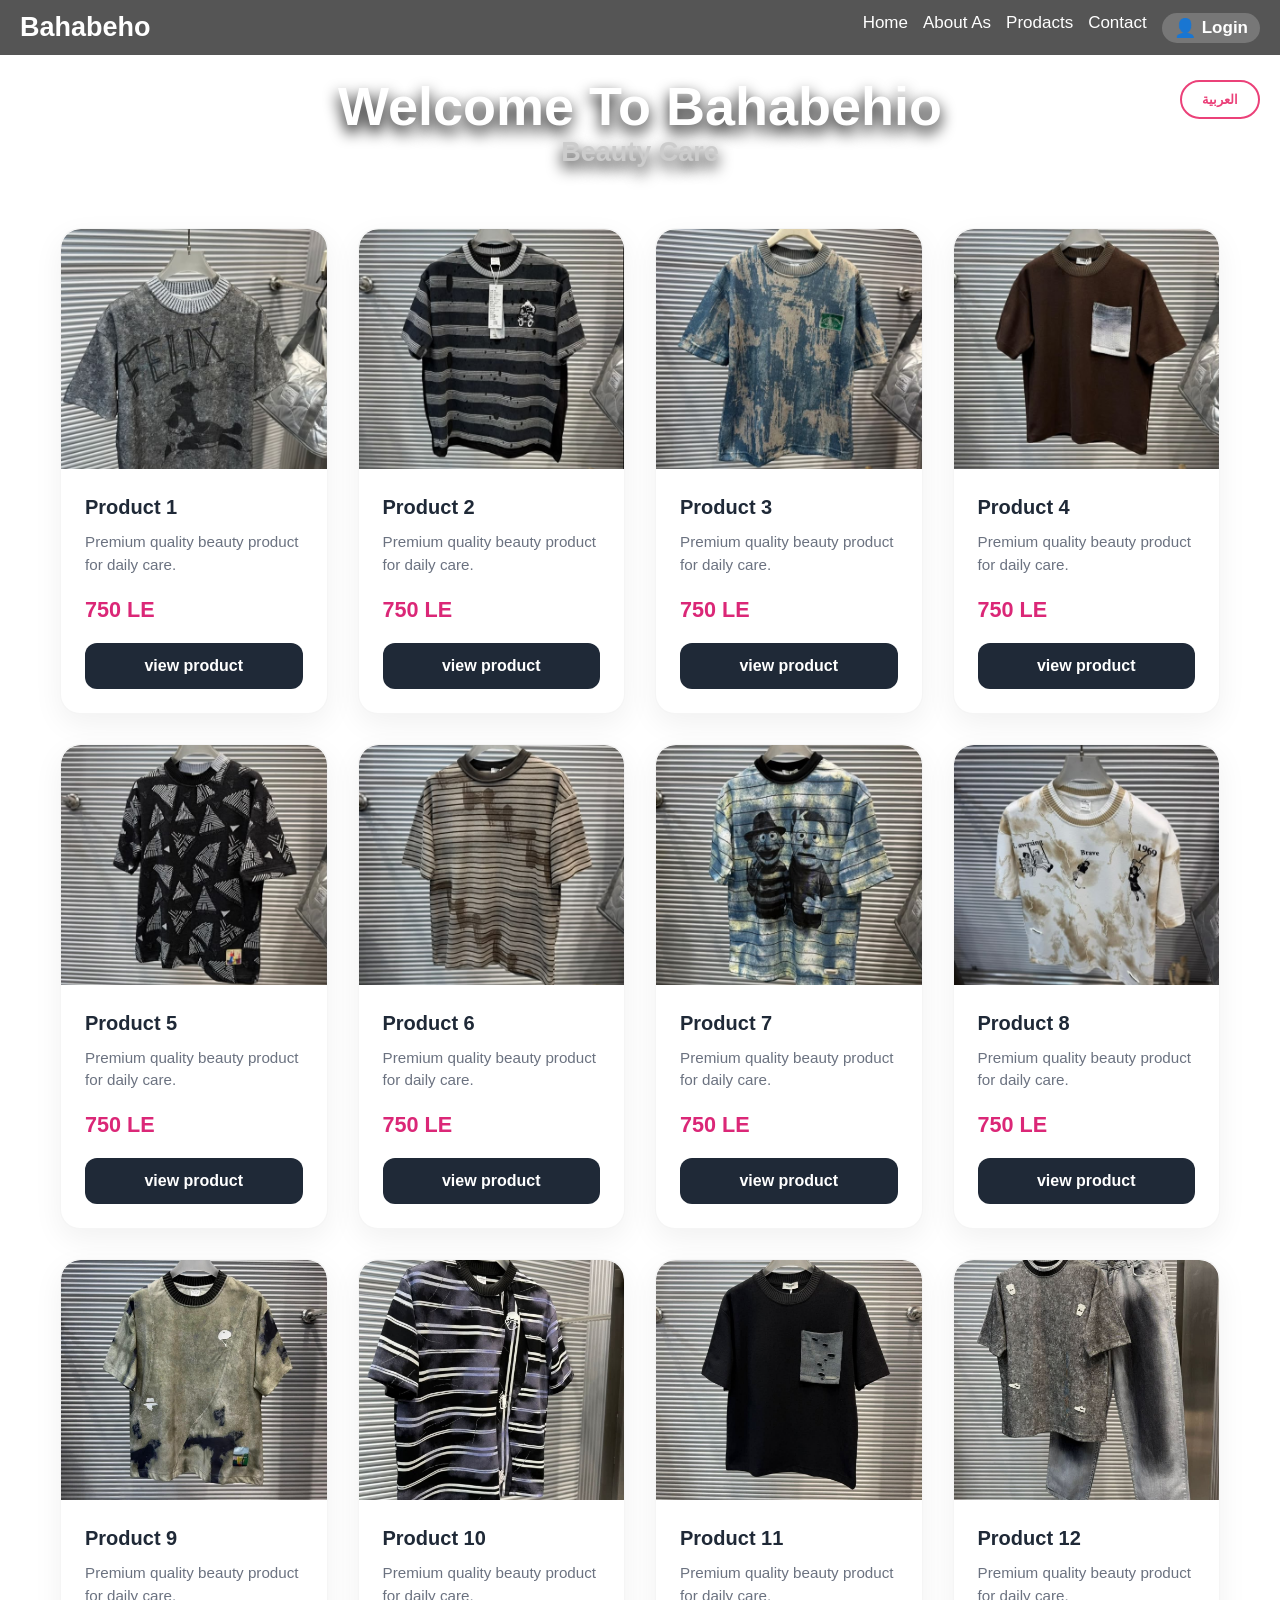
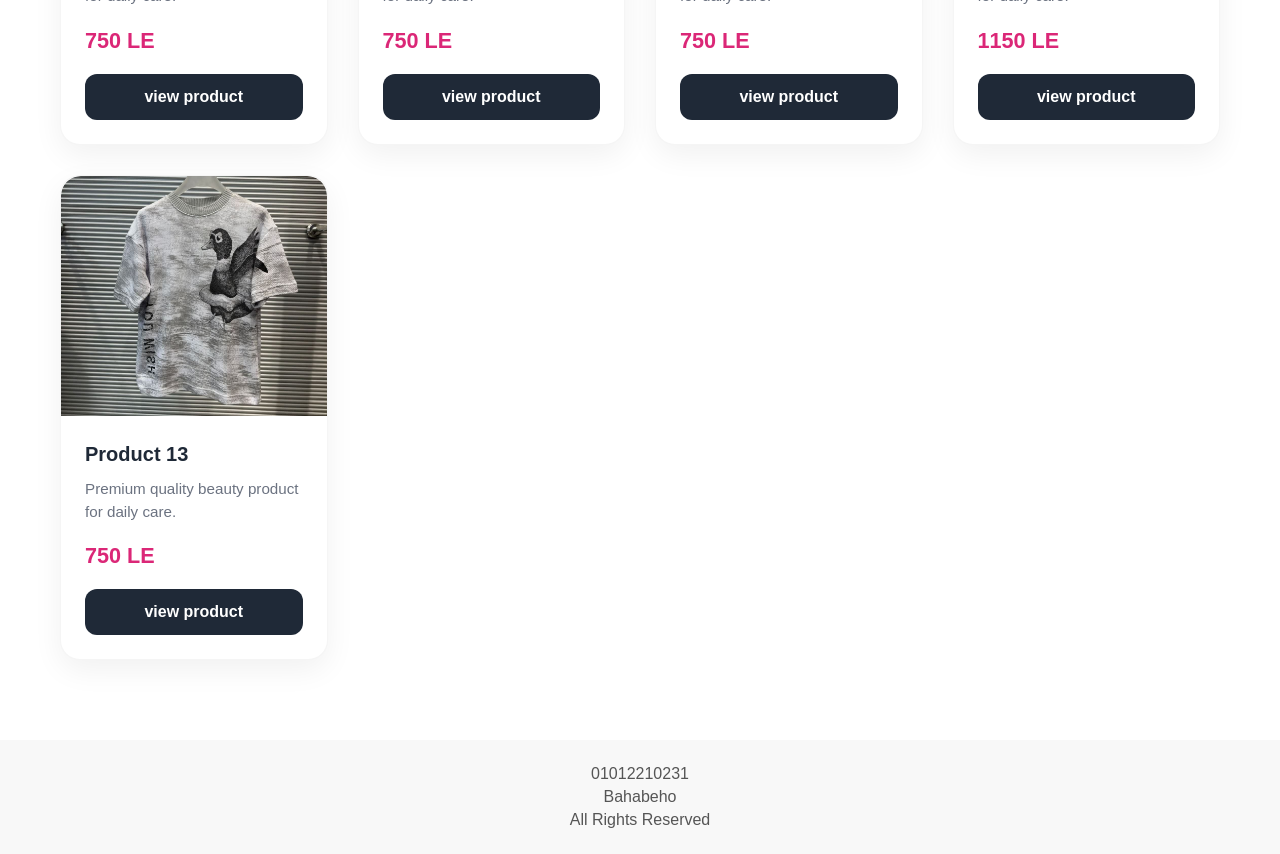
==== index.html @ 0ee32970 "todayyyyy" ====
<!DOCTYPE html>
<html lang="en">
<head>
    <meta charset="UTF-8">
    <meta name="viewport" content="width=device-width, initial-scale=1.0">
    <title>Bahabeho</title>
    <link rel="stylesheet" href="derma.css">
    <style>
        /* Admin icon in navbar */
        .admin-nav-link {
            display: flex;
            align-items: center;
            gap: 6px;
            text-decoration: none;
            color: white;
            font-size: 17px;
            transition: 0.3s;
            background: rgba(255,255,255,0.2);
            padding: 4px 12px;
            border-radius: 20px;
            font-weight: bold;
        }
        .admin-nav-link:hover { color: #ffe0ec; background: rgba(255,255,255,0.3); }
        .admin-icon { font-size: 18px; }
    </style>
</head>
<body>

    <nav>
    <div class="logo">Bahabeho</div>
    <div class="menu-toggle" onclick="toggleMenu()">☰</div>
    <ul id="navMenu">
        <li class="close-btn" onclick="toggleMenu()">✖</li>
        <li><a href="#">Home</a></li>
        <li><a href="about.html">About As</a></li>
        <li><a href="prodact.html">Prodacts</a></li>
        <li><a href="contant.html">Contact</a></li>
        <li>
            <a href="admin.html" class="admin-nav-link" id="adminNavLink" title="Admin">
                <span class="admin-icon">👤</span> Login
            </a>
        </li>
    </ul>
    </nav>
    
    <div class="header">
    <h1>Welcome To Bahabeho</h1>
    <p> </p>
    </div>
    
    <div class="content" id="contaner"></div>
    
    <!-- IndexedDB Database Layer -->
    <script src="db.js"></script>
    <!-- Shared data store -->
    <script src="products.js"></script>

    <script>
    document.write('<button id="langBtn" onclick="toggleLang()" style="position:fixed;top:80px;right:20px;z-index:1001;padding:10px 20px;background:white;border:2px solid rgb(235, 65, 121);border-radius:20px;cursor:pointer;font-weight:bold;color:rgb(235, 65, 121)">العربية</button>');

    function toggleLang() {
        var lang = localStorage.getItem("lang") || "en";
        var newLang = lang === "en" ? "ar" : "en";
        localStorage.setItem("lang", newLang);
        document.body.dir = newLang === "ar" ? "rtl" : "ltr";
        document.getElementById("langBtn").textContent = newLang === "en" ? "العربية" : "English";
        renderProducts();
        updateNavAndHeader();
        updateAdminIcon();
    }

    function getProductName(product) {
        var lang = localStorage.getItem("lang") || "en";
        return lang === "ar" ? product.nameAr : product.nameEn;
    }
    
    function getImgSrc(p) {
        return p.imageData || p.image || '';
    }

    function renderProducts() {
        DermaCareDB.getAllProducts(function(err, products) {
            if (err || !products || !products.length) {
                DermaCareDB.seedIfEmpty(DEFAULT_PRODUCTS, function() {
                    DermaCareDB.getAllProducts(function(e2, prods) { _doRender(prods || []); });
                });
                return;
            }
            _doRender(products);
        });
    }

    function _doRender(contants) {
        var contant = document.getElementById("contaner");
        contant.innerHTML = "";
        var btnText = localStorage.getItem("lang") === "ar" ? "عرض المنتج" : "view product";
        contants = contants.sort(function(a,b){ return (a.createdAt||0)-(b.createdAt||0); });

        contants.forEach(function(content) {
            var imgSrc = getImgSrc(content);
            var imgTag = imgSrc
                ? "<img src='" + imgSrc + "' onclick='goToprodact(" + content.id + ")' onerror=\"this.style.background='#fde8ec';this.src=''\">"
                : "<div style='width:100%;height:100%;background:#fde8ec;display:flex;align-items:center;justify-content:center;font-size:2.5rem;cursor:pointer' onclick='goToprodact(" + content.id + ")'></div>";
            
            var descText = content.description || (localStorage.getItem("lang") === "ar" ? "منتج عالي الجودة للعناية بجمالك." : "Premium quality beauty product for daily care.");
            
            contant.innerHTML += "<div class='card'>" 
                + "<div class='card-img-wrapper'>" + imgTag + "</div>"
                + "<div class='card-body'>"
                + "<h3 onclick='goToprodact(" + content.id + ")'>" + getProductName(content) + "</h3>"
                + "<p class='card-desc'>" + descText + "</p>"
                + "<div class='price'>" + content.price + " LE</div>"
                + "<button class='btn' onclick='goToprodact(" + content.id + ")'>" + btnText + "</button>"
                + "</div></div>";
        });
    }
    
    function updateNavAndHeader() {
        var lang = localStorage.getItem("lang") || "en";
        var navLinks = document.querySelectorAll("#navMenu li a:not(.admin-nav-link)");
        if (navLinks[0]) navLinks[0].textContent = lang === "ar" ? "الرئيسية" : "Home";
        if (navLinks[1]) navLinks[1].textContent = lang === "ar" ? "عن الشركة" : "About As";
        if (navLinks[2]) navLinks[2].textContent = lang === "ar" ? "المنتجات" : "Prodacts";
        if (navLinks[3]) navLinks[3].textContent = lang === "ar" ? "اتصل بنا" : "Contact";
        
        var headerH1 = document.querySelector(".header h1");
        if (headerH1) headerH1.textContent = lang === "ar" ? "مرحباً بك في بها بيهو" : "Welcome To Bahabehio";
        
        var headerP = document.querySelector(".header p");
        if (headerP) headerP.textContent = lang === "ar" ? "العناية بالجمال" : "Beauty Care";
        
        var footerText = document.getElementById("footerText");
        if (footerText) footerText.textContent = lang === "ar" ? "جميع الحقوق محفوظة" : "All Rights Reserved";
    }

    function updateAdminIcon() {
        var adminLink = document.getElementById("adminNavLink");
        var lang = localStorage.getItem("lang") || "en";
        if (adminLink) {
            if (DC_isAdminLoggedIn()) {
                adminLink.innerHTML = '<span class="admin-icon">⚙️</span> ' + (lang === "ar" ? "لوحة التحكم" : "Admin");
            } else {
                adminLink.innerHTML = '<span class="admin-icon">👤</span> ' + (lang === "ar" ? "تسجيل الدخول" : "Login");
            }
        }
    }
    
    document.addEventListener("DOMContentLoaded", function() {
        var savedLang = localStorage.getItem("lang");
        if (savedLang) {
            document.body.dir = savedLang === "ar" ? "rtl" : "ltr";
            document.getElementById("langBtn").textContent = savedLang === "en" ? "العربية" : "English";
        }
        renderProducts();
        updateNavAndHeader();
        updateAdminIcon();
    });
    
    function goToprodact(id) {
        window.location.href = "image.html?id=" + id;
    }
    
    function toggleMenu() {
        document.getElementById("navMenu").classList.toggle("active");
    }
    </script>
    
    <footer>
     <p>01012210231</p>
     <p>Bahabeho</p>
     <p id="footerText">All Rights Reserved</p>
    </footer>
<script>
    var prodacts = [
        {id: 1, price: 750, image: "WhatsApp Image 2026-06-13 at 2.12.06 AM.jpeg" },
        {id: 2, price: 750, image: "WhatsApp Image 2026-06-13 at 2.12.07 AM.jpeg" },
        {id: 3, price: 750, image: "WhatsApp Image 2026-06-13 at 2.12.08 AM.jpeg" },
        {id: 4, price: 750, image: "WhatsApp Image 2026-06-13 at 2.12.07 AM (1).jpeg" },
        {id: 5, price: 750, image: "WhatsApp Image 2026-06-13 at 2.12.07 AM (2).jpeg" },
        {id: 6, price: 750, image: "WhatsApp Image 2026-06-13 at 2.12.07 AM (3).jpeg" },
        {id: 7, price: 750, image: "WhatsApp Image 2026-06-13 at 2.12.08 AM (2).jpeg" },
        {id: 8, price: 750, image: "WhatsApp Image 2026-06-13 at 2.12.08 AM (1).jpeg" },
        {id: 9, price: 750, image: "photo_2026-06-13_13-56-16.jpg" },
        {id: 10, price: 750, image: "photo_2026-06-13_13-56-33.jpg" },
        {id: 11, price: 750, image: "photo_2026-06-13_13-56-55.jpg" },
        {id: 12, price: 1150, image: "photo_2026-06-13_13-57-22.jpg" },
        {id: 13, price: 750, image: "photo_2026-06-13_13-57-44.jpg" }
    ];
</script>
</body>
</html>
---- derma.css ----
body{
    margin: 0px;
    padding: 0px;
    font-family:Arial, Helvetica, sans-serif ;
    background-image: url(photo_2025-11-27_19-40-16.jpg);
    background-repeat: no-repeat;
    background-size: cover;
}
nav {
    background-color: #555555;
    display: flex;
    justify-content: space-between;
    align-items: center;
    color: white;
    padding: 12px 20px;
    position: sticky;
    top: 0;
    z-index: 1000;
}

/* LOGO */
nav .logo {
    font-size: 27px;
    font-weight: bold;
}

/* MENU */
nav ul {
    list-style: none;
    display: flex;
    gap: 15px;
    
}

/* LINKS */
nav ul li a {
    text-decoration: none;
    color: white;
    font-size: 17px;
    transition: 0.3s;

}

nav ul li a:hover {
    color: lightgray;
}
/* زر X */
.close-btn {
    align-self: flex-end;
    font-size: 24px;
    cursor: pointer;
    padding:  20px;
    color: white;
}

/* إخفاء X في الديسكتوب */
@media (min-width: 769px) {
    .close-btn {
        display: none;
    }
}


/* HAMBURGER */
.menu-toggle {
    display: none;
    font-size: 26px;
    cursor: pointer;
}

/* ---------- MOBILE ---------- */
@media (max-width: 768px) {
    .menu-toggle {
        display: block;
    }

    nav ul {
        position: absolute;
        top: 40px;
        left: 0;
        width: 100%;
        background-color: #555555;
        flex-direction: column;
        align-items: center;
        display: none;
    }

    nav ul.active {
        display: flex;
    }

    nav ul li {
        margin:7px 0;
    }
}

.header{
     
    background-image: url(photo_2025-12-14_16-51-54.jpg);
    font-size: 27px;
    font-weight: bold;
    padding: 20px;
    text-align: center;
    color: white;
    background-repeat: no-repeat;
    background-size: cover;
}
.header h1 {
text-shadow: 0px 7px 15px rgb(0, 0, 0);
}
.header p {
text-shadow: 0px 7px 15px rgb(0, 0, 0);
color: #cccccc;
}
footer{
    margin-top: 5px;
    padding: 15px;
    text-align: center;
    color: white;
    background-color: #555555;
}
footer p{
    margin: 5px 0px;
    font-size: 16px;
}
/* --- Modern Product Card Design --- */
.content, .prodact {
    display: grid;
    grid-template-columns: repeat(4, 1fr);
    gap: 30px;
    padding: 40px 20px;
    max-width: 1200px;
    margin: 0 auto;
}

@media (max-width: 1024px) {
    .content, .prodact {
        grid-template-columns: repeat(3, 1fr);
    }
}

@media (max-width: 768px) {
    .content, .prodact {
        grid-template-columns: repeat(2, 1fr);
        gap: 20px;
        padding: 30px 15px;
    }
}

@media (max-width: 480px) {
    .content, .prodact {
        grid-template-columns: 1fr;
    }
}

.card, .car {
    background-color: #ffffff;
    border-radius: 20px;
    overflow: hidden;
    box-shadow: 0 10px 30px rgba(0, 0, 0, 0.06);
    transition: all 0.3s cubic-bezier(0.25, 0.8, 0.25, 1);
    display: flex;
    flex-direction: column;
    text-align: left;
    border: 1px solid rgba(0, 0, 0, 0.04);
    height: 100%;
}

.card:hover, .car:hover {
    transform: translateY(-8px);
    box-shadow: 0 20px 40px rgba(0, 0, 0, 0.12);
}

/* Image styling */
.card-img-wrapper, .car-img-wrapper {
    width: 100%;
    height: 240px;
    overflow: hidden;
    background-color: #fde8ec;
    border-radius: 20px 20px 0 0;
    flex-shrink: 0;
}

.card img, .car .image {
    width: 100%;
    height: 100%;
    object-fit: cover;
    transition: transform 0.5s ease;
    cursor: pointer;
    border-radius: 0;
}

.card:hover img, .car:hover .image {
    transform: scale(1.05);
}

/* Card Content styling */
.card-body, .car-body {
    padding: 24px;
    display: flex;
    flex-direction: column;
    flex-grow: 1;
}

.card h3, .car h3 {
    color: #1f2937;
    margin: 0 0 10px 0;
    font-size: 1.25rem;
    font-weight: 700;
    cursor: pointer;
    line-height: 1.4;
}

.card-desc, .car-desc {
    color: #6b7280;
    font-size: 0.95rem;
    line-height: 1.5;
    margin: 0 0 20px 0;
    flex-grow: 1;
}

.price, .pric {
    color: #db2777;
    font-size: 1.35rem;
    font-weight: 800;
    margin-bottom: 20px;
    margin-top: auto;
}

.btn, .bt {
    width: 100%;
    padding: 14px 20px;
    background-color: #1f2937;
    color: #ffffff;
    border: none;
    border-radius: 12px;
    font-size: 1rem;
    font-weight: 600;
    cursor: pointer;
    transition: background-color 0.3s ease, transform 0.2s ease;
    text-align: center;
}

.btn:hover, .bt:hover {
    background-color: #374151;
    transform: translateY(-2px);
}

.btn:active, .bt:active {
    transform: translateY(0);
}
/* Reset */
* {
    margin: 0;
    padding: 0;
    box-sizing: border-box;
    font-family: Arial, sans-serif;
}

/* Navbar */

/* About Section */
.about {
    text-align: center;
    padding: 40px 20px;
    max-width: 900px;   /* instead of fixed width */
    margin: auto;
}

.about h1 {
    font-size: 46px;
    color: #777777;
    margin-bottom: 15px;
}

.about p {
    line-height: 1.7;
    font-size: 22px;
    color: #555;
    margin-bottom: 10px;
}

.about img {
    width: 100%;
    max-width: 400px;
    box-shadow: 0px 4px 10px black;
    border-radius: 15px;
    margin-top: 20px;
}

/* Footer */
footer {
    text-align: center;
    padding: 20px;
    background-color: #f8f8f8;
    margin-top: 40px;
}

footer p {
    color: #555;
    margin: 5px 0;
}

/* 📱 Mobile Screens */
@media (max-width: 768px) {
    nav {
        flex-direction: column;
        gap: 15px;
    }

    nav ul {
        flex-direction: column;
        gap: 10px;
        text-align: center;
    }

    .about h1 {
        font-size: 32px;
    }

    .about p {
        font-size: 18px;
    }
}

/* 📱 Small Mobile Screens */
@media (max-width: 480px) {
    .logo {
        font-size: 20px;
    }

    nav ul li a {
        font-size: 16px;
    }

    .about h1 {
        font-size: 26px;
    }

    .about p {
        font-size: 16px;
    }
}

.container{
    max-width: 750px;
    margin: auto;
    padding: 40px;

}
.container h1{
    font-size: 40px;
    color: #777777;
    text-align: center;
    margin-bottom: 15px;
}
.name{
    background-color: white;
     box-shadow: 0px 4px 10px black;
    padding: 28px;
    border-radius: 16px;
    margin-bottom: 15px;
}
.name h2{
    color: #777777;
}
.name p{
    font-size: 17px;
    color: #555;
    line-height: 1.6;

}
.name a{
    font-size: 25px;
    margin-right: 8px;
}
form{
    background-color: white;
    box-shadow: 0px 4px 10px black;
    padding: 28px;
    border-radius: 16px; 
}
form label{
    font-size: 18px;
    font-weight: bold;
    color: #555;
}
form input,form textarea{
box-shadow: 0px 2px 10px black;
border-radius: 15px;
font-size: 16px;
width: 100%;
margin: 15px 0px;
padding: 5px;
border:1px solid #777777;
}
form textarea{
    resize: none;
    height: 141px;
}
.click{
        margin-top: 7px;
    padding: 10px 20px;
    background-color: #dddddd;
    color: #444444;
    border: none;
    border-radius: 19px;
    cursor: pointer;
    transition: 0.3s;
    width: 100%;
}

/* Legacy `.prodact` and `.car` styles have been merged into the `.content` and `.card` modern styles block above. */
/* RESET */
* {
    margin: 0;
    padding: 0;
    box-sizing: border-box;
    font-family: Arial, sans-serif;
}

/* PRODUCT DETAILS */
.details {
    display: flex;
    gap: 25px;
    padding: 30px;
    max-width: 1100px;
    margin: 30px auto;
    background-color: #fff;
    border-radius: 30px;
    box-shadow: 0px 4px 15px rgba(0,0,0,0.3);
    align-items: center;
}

/* IMAGE */
.details img {
    width: 100%;
    max-width: 350px;
    border-radius: 30px;
}

/* INFO */
.info {
    flex: 1;
}

/* TITLE */
.info h3 {
    font-size: 32px;
    color: #777777;
    margin-bottom: 15px;
}

/* DESCRIPTION */
.desc {
    font-size: 22px;
    line-height: 1.8;
    color: #555;
    margin-bottom: 15px;
}

/* PRICE */
.info .price {
    font-size: 28px;
    font-weight: bold;
    margin-bottom: 15px;
}

/* BUTTON */
.info .btn {
    padding: 12px 25px;
    font-size: 18px;
    background-color: #777777;
    color: white;
    border: none;
    border-radius: 20px;
    cursor: pointer;
}

/* ---------- TABLET ---------- */
@media (max-width: 900px) {
    .details {
        flex-direction: column;
        text-align: center;
    }

    .info h3 {
        font-size: 28px;
    }

    .desc {
        font-size: 20px;
    }

    .info .price {
        font-size: 24px;
    }
}

/* ---------- MOBILE ---------- */
@media (max-width: 480px) {
    .details {
        padding: 20px;
        border-radius: 20px;
    }

    .details img {
        max-width: 100%;
    }

    .info h3 {
        font-size: 24px;
    }

    .desc {
        font-size: 16px;
    }

    .info .price {
        font-size: 20px;
    }

    .info .btn {
        width: 100%;
        font-size: 16px;
    }
}

.carts{
    position: fixed;
    top: 0;
    right: -400px;
    width: 350px;
    height: 100%;
    background-color: #f0f0f0;
    box-shadow: -4px 0px 15px black;
    padding: 20px;
    transition: 0.3s;
    z-index: 1000;
    
}
.carts.open {
    right: 0;
    color: #666666;
    margin-top: 10px;
    
}   
.cart_header {
    font-size: 27px;
    font-weight: bold;
    display: flex;
    justify-content: space-between;
}
.close-cart {
        cursor: pointer;
        font-size: 26px;
        color: #666666;
      }

.cart-items {
        max-height: 70%;
        overflow-y: auto;
      }

.cart-item {
        display: flex;
        justify-content: space-between;
        margin-bottom: 15px;
        padding-bottom: 10px;
        border-bottom: 1px solid #eee;
      }
.checkout-btn {
        width: 100%;
        padding: 12px;
        background: #999999;
        color: white;
        border: none;
        border-radius: 20px;
        margin-top: 20px;
        cursor: pointer;
       transition: 0.3s;

      }
.checkout-btn:hover{
    background-color: #666666;

}
/* RESET */
* {
    margin: 0;
    padding: 0;
    box-sizing: border-box;
    font-family: Arial, sans-serif;
}

/* CHECKOUT LAYOUT */
.check_out {
    max-width: 1050px;
    margin: auto;
    display: grid;
    grid-template-columns: 1fr 1fr;
    gap: 20px;
    padding: 20px;
}

/* SUMMARY BOX */
.summary {
    background-color: #ffffff;
    box-shadow: 0px 5px 15px rgba(0, 0, 0, 0.4);
    padding: 25px;
    border-radius: 25px;
}

/* HEADINGS */
.summary h2,
.summary p {
    margin-bottom: 15px;
    color: #666666;
    font-size: 22px;
}

/* CART ITEMS */
.cart-item,
.item {
    display: flex;
    justify-content: space-between;
    font-size: 20px;
    margin: 10px 0;
}

/* TOTAL */
.total {
    font-size: 24px;
    margin-top: 20px;
    color: #cccccc;
    font-weight: bold;
}

/* INPUTS */
input,
textarea,
select {
    width: 100%;
    padding: 12px;
    margin-bottom: 15px;
    border-radius: 25px;
    border: 1px solid #ddd;
    font-size: 16px;
}

/* BUTTON */
.summary button {
    background-color: #999999;
    width: 100%;
    border: none;
    color: #f0f0f0;
    cursor: pointer;
    border-radius: 25px;
    padding: 15px;
    font-size: 16px;
    transition: 0.3s;
}

.summary button:hover {
    background-color: #777777;
}

/* ---------- TABLET ---------- */
@media (max-width: 900px) {
    .check_out {
        grid-template-columns: 1fr;
    }

    .summary {
        margin: 10px 0;
    }
}

/* ---------- MOBILE ---------- */
@media (max-width: 480px) {
    .summary {
        padding: 20px;
    }

    .summary h2,
    .summary p {
        font-size: 18px;
    }

    .cart-item,
    .item {
        font-size: 16px;
    }

    .total {
        font-size: 20px;
    }

    input,
    textarea,
    select {
        font-size: 14px;
    }

    .summary button {
        font-size: 15px;
        padding: 12px;
    }
}
.offer img{
border-radius: 12px;
width: 300px;

}
.offer{
    align-items: center;
justify-content: center;
display: flex;
text-align: center;
margin-top:9px;
}
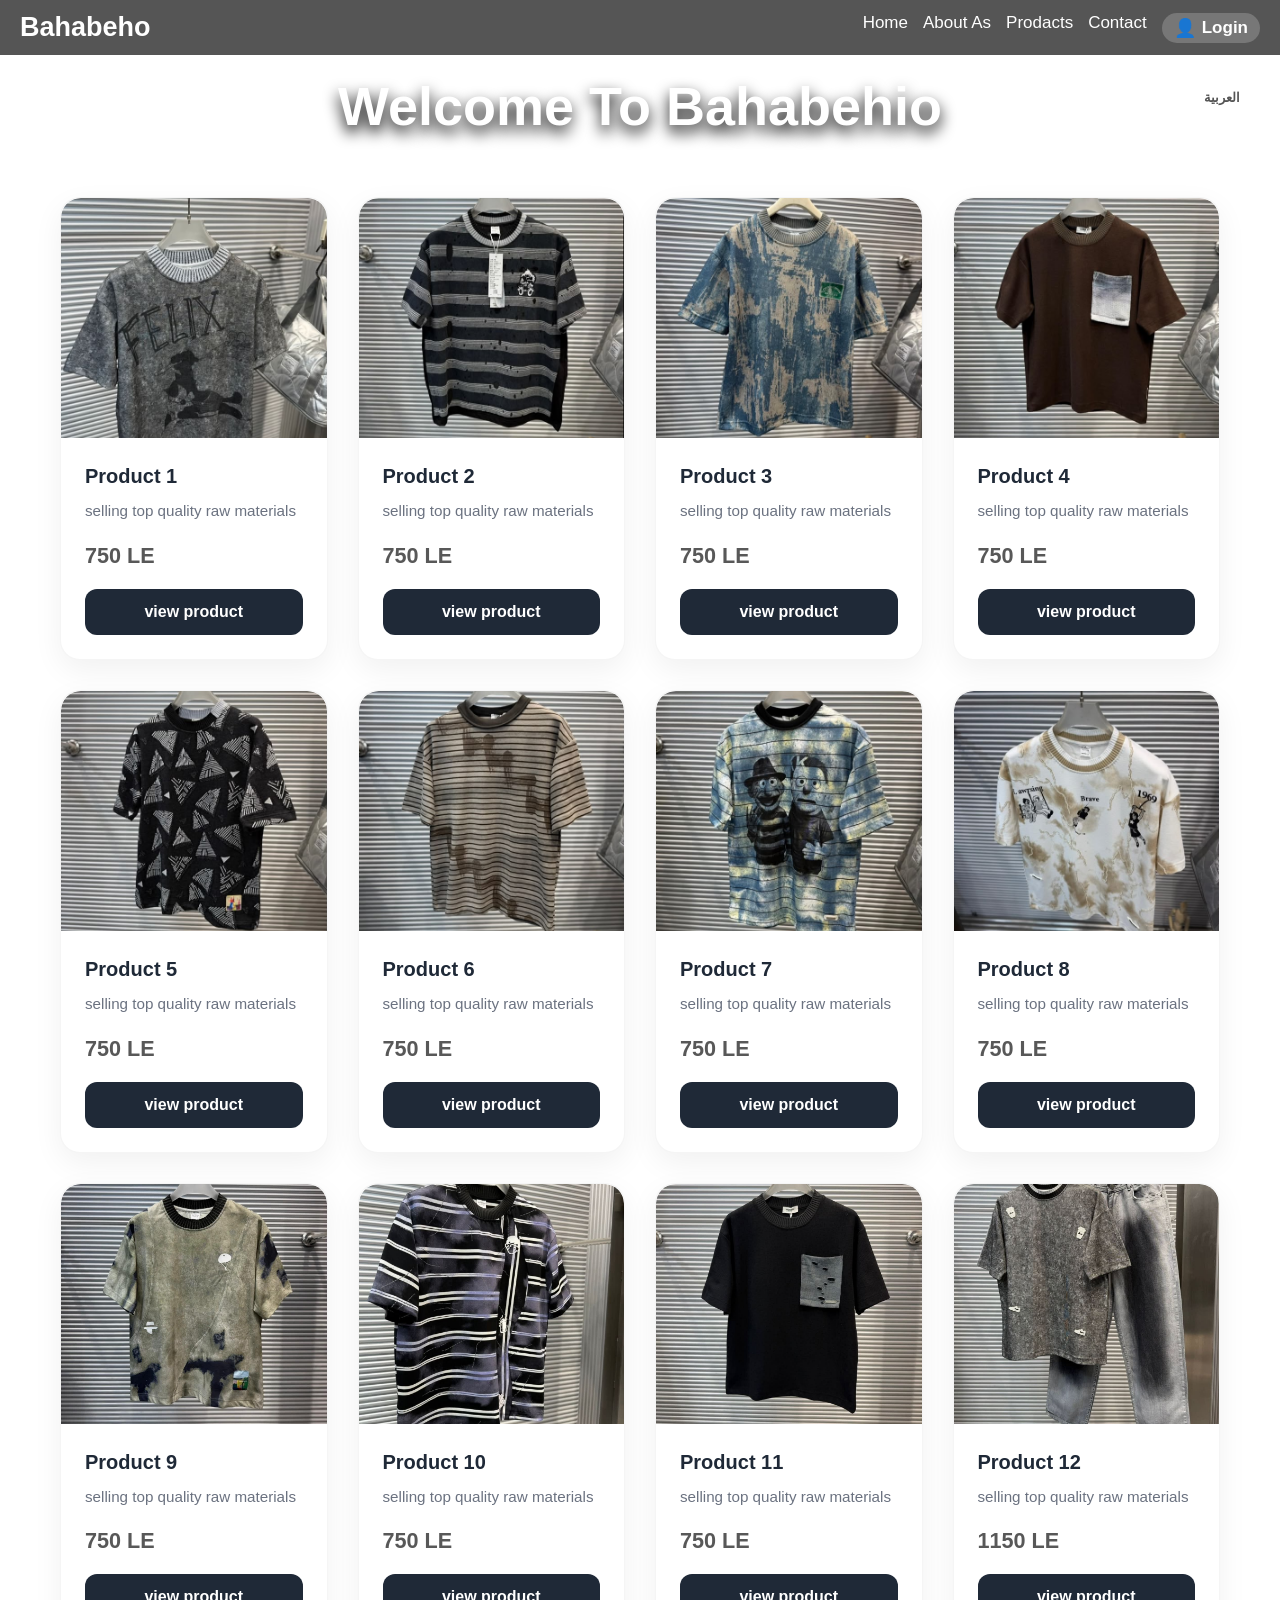
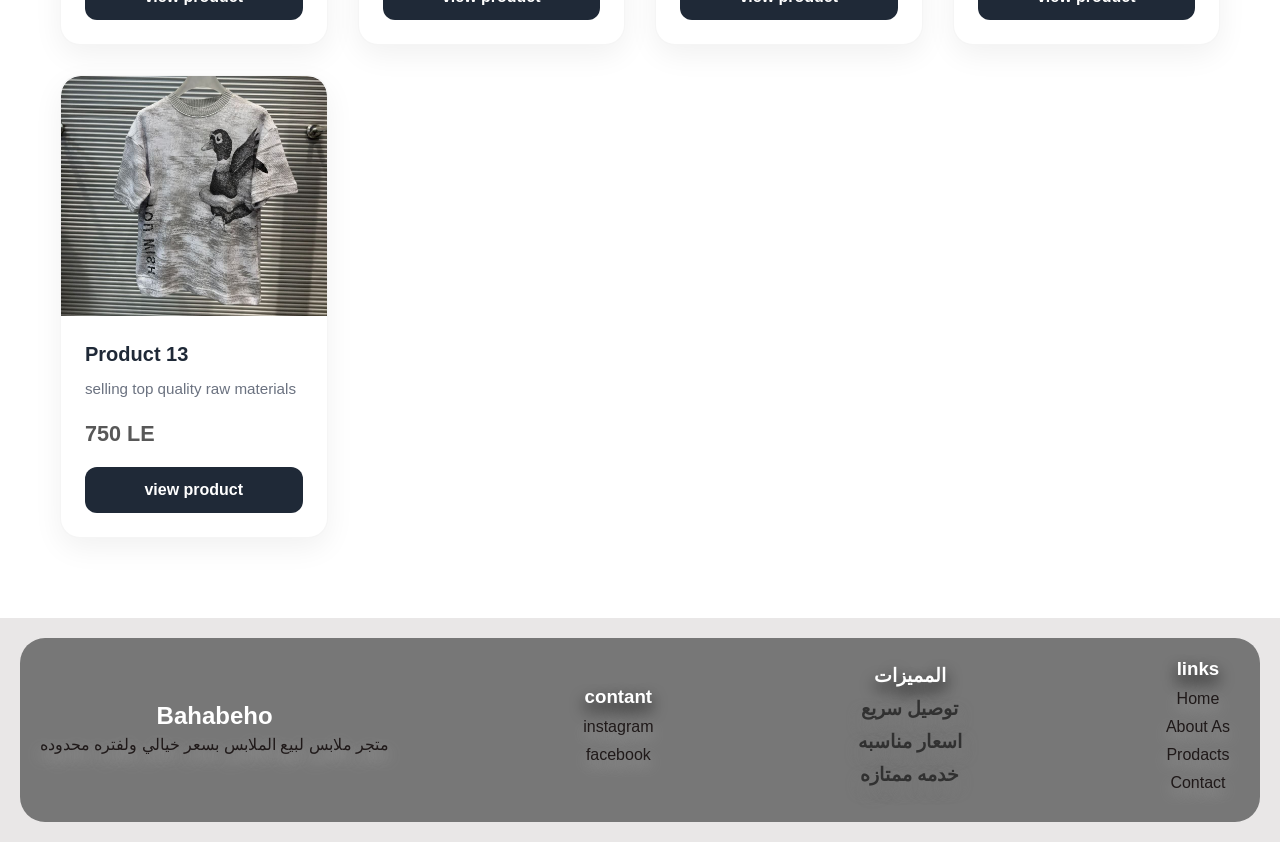
==== commit 31ecb88a: "lkv" ====
--- a/index.html
+++ b/index.html
@@ -56,7 +56,7 @@
     <script src="products.js"></script>
 
     <script>
-    document.write('<button id="langBtn" onclick="toggleLang()" style="position:fixed;top:80px;right:20px;z-index:1001;padding:10px 20px;background:white;border:2px solid rgb(235, 65, 121);border-radius:20px;cursor:pointer;font-weight:bold;color:rgb(235, 65, 121)">العربية</button>');
+    document.write('<button id="langBtn" onclick="toggleLang()" style="position:fixed;top:80px;right:20px;z-index:1001;padding:10px 20px;background:white;border:2px #555;border-radius:20px;cursor:pointer;font-weight:bold;color:#555">العربية</button>');
 
     function toggleLang() {
         var lang = localStorage.getItem("lang") || "en";
@@ -102,7 +102,7 @@
                 ? "<img src='" + imgSrc + "' onclick='goToprodact(" + content.id + ")' onerror=\"this.style.background='#fde8ec';this.src=''\">"
                 : "<div style='width:100%;height:100%;background:#fde8ec;display:flex;align-items:center;justify-content:center;font-size:2.5rem;cursor:pointer' onclick='goToprodact(" + content.id + ")'></div>";
             
-            var descText = content.description || (localStorage.getItem("lang") === "ar" ? "منتج عالي الجودة للعناية بجمالك." : "Premium quality beauty product for daily care.");
+            var descText = content.description || (localStorage.getItem("lang") === "ar" ? "نبيع افضل ملابس الخامات" :"selling top quality raw materials")
             
             contant.innerHTML += "<div class='card'>" 
                 + "<div class='card-img-wrapper'>" + imgTag + "</div>"
@@ -126,9 +126,7 @@
         var headerH1 = document.querySelector(".header h1");
         if (headerH1) headerH1.textContent = lang === "ar" ? "مرحباً بك في بها بيهو" : "Welcome To Bahabehio";
         
-        var headerP = document.querySelector(".header p");
-        if (headerP) headerP.textContent = lang === "ar" ? "العناية بالجمال" : "Beauty Care";
-        
+
         var footerText = document.getElementById("footerText");
         if (footerText) footerText.textContent = lang === "ar" ? "جميع الحقوق محفوظة" : "All Rights Reserved";
     }
@@ -166,9 +164,39 @@
     </script>
     
     <footer>
-     <p>01012210231</p>
-     <p>Bahabeho</p>
-     <p id="footerText">All Rights Reserved</p>
+        <div class="footerr">
+            <div class="namwee">
+             <h2>Bahabeho </h2>
+             <p>متجر ملابس لبيع الملابس بسعر خيالي  ولفتره محدوده</p>
+            </div>
+            <div class="foot">
+                 <h3>contant</h3>
+                 <ul>
+                    <li><a href="https://www.instagram.com/baha.beho?igsh=MWl0bGJndDRxNWQzYw==">instagram</a></li>
+                    <li><a href="https://www.facebook.com/share/1ATsu6UhST/">facebook</a></li>
+    
+                 </ul>
+            </div>
+            <div class="orderh">
+                <h3>المميزات</h3>
+                <ul>
+                    <li>توصيل سريع</li>
+                    <li>اسعار مناسبه</li>
+                    <li>خدمه ممتازه</li>
+                </ul>
+
+            </div>
+            <div class="fare">
+                <h3>links</h3> 
+                   <ul>
+        <li><a href="index.html">Home</a></li>
+        <li><a href="about.html">About As</a></li>
+        <li><a href="prodact.html">Prodacts</a></li>
+        <li><a href="contant.html">Contact</a></li>
+        
+    </ul>
+            </div>
+     </div>
     </footer>
 <script>
     var prodacts = [
--- a/derma.css
+++ b/derma.css
@@ -117,7 +117,7 @@
     padding: 15px;
     text-align: center;
     color: white;
-    background-color: #555555;
+    background-color: #505050;
 }
 footer p{
     margin: 5px 0px;
@@ -220,7 +220,7 @@
 }
 
 .price, .pric {
-    color: #db2777;
+    color: #585858;
     font-size: 1.35rem;
     font-weight: 800;
     margin-bottom: 20px;
@@ -292,7 +292,7 @@
 footer {
     text-align: center;
     padding: 20px;
-    background-color: #f8f8f8;
+    background-color: #e9e7e7;
     margin-top: 40px;
 }
 
@@ -300,7 +300,46 @@
     color: #555;
     margin: 5px 0;
 }
-
+.footerr {
+    background-color: #777777;
+    display: flex;
+    justify-content: space-between;
+    align-items: center;
+    padding: 20px;
+    color: white;
+    margin: auto;
+    border-radius: 25px;
+    
+}
+.footerr h3 {
+    text-shadow: 0px 7px 15px black;
+}
+.footerr ul {
+    list-style: none;
+   
+    gap: 15px;
+
+}
+.footerr ul li{
+    margin: 10px;
+
+}
+.footerr ul li a {
+    text-shadow: 0px 7px 15px rgb(168, 168, 168);
+    text-decoration: none;
+    color: #1f1919;
+}
+.namwee p{
+      text-shadow: 0px 7px 15px rgb(185, 185, 185);
+    color: #1f1919;  
+
+}
+.orderh  ul{
+         text-shadow: 0px 7px 15px rgb(126, 126, 126);
+    color: #313131;  
+   font-size: 19px;
+   font-weight: bold;
+}
 /* 📱 Mobile Screens */
 @media (max-width: 768px) {
     nav {
